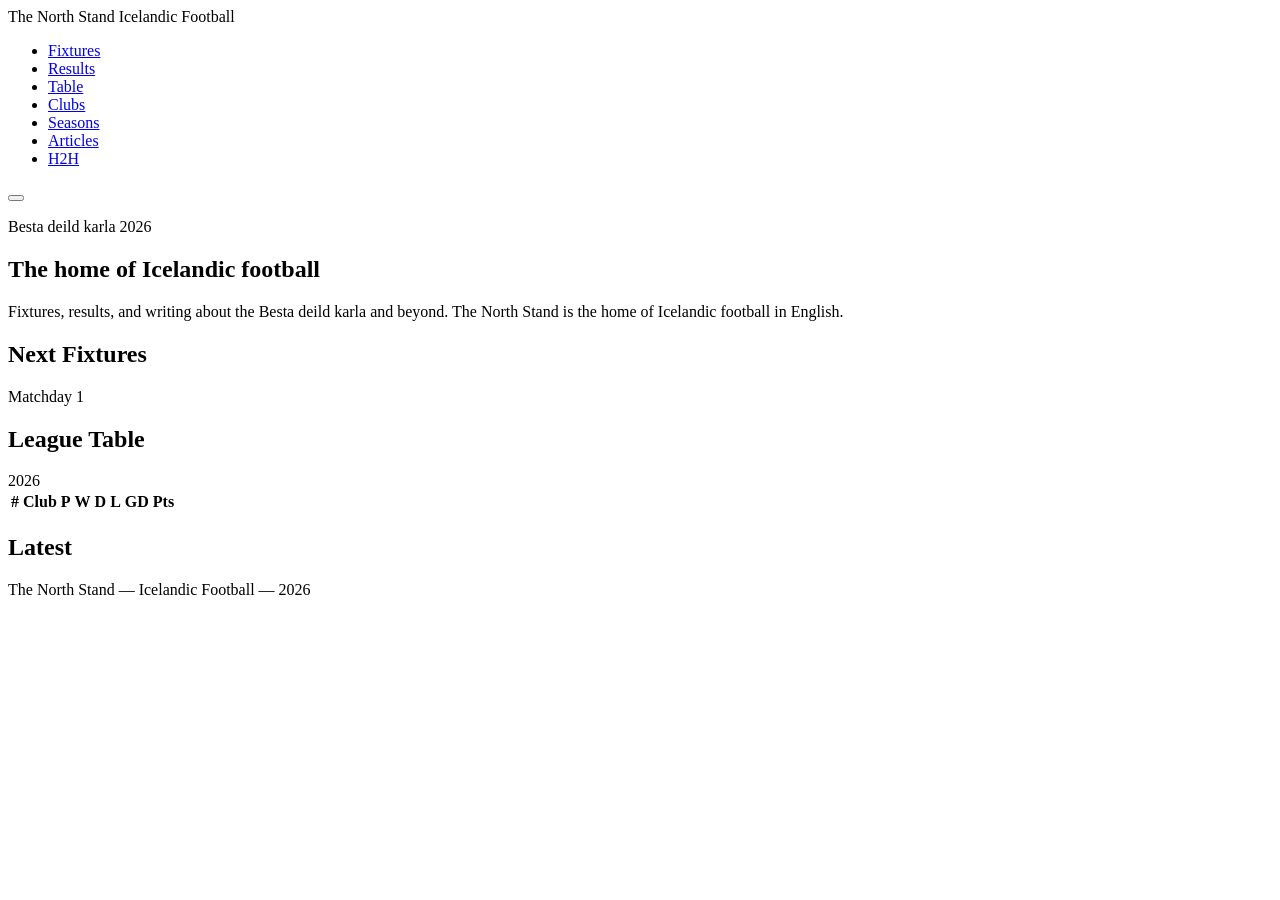
==== index.html @ 056f0d11 "Add files via upload" ====
<!DOCTYPE html>
<html lang="en">
<head>
  <meta charset="UTF-8">
  <meta name="viewport" content="width=device-width, initial-scale=1.0">
  <title>The North Stand — Icelandic Football</title>
  <link rel="stylesheet" href="style.css">
</head>
<body>

<header>
  <nav>
    <div class="nav-logo">
      <span class="logo-main">The North Stand</span>
      <span class="logo-sub">Icelandic Football</span>
    </div>
    <ul class="nav-links">
      <li><a href="fixtures.html">Fixtures</a></li>
      <li><a href="results.html">Results</a></li>
      <li><a href="table.html">Table</a></li>
      <li><a href="clubs.html">Clubs</a></li>
      <li><a href="seasons.html">Seasons</a></li>
      <li><a href="articles.html">Articles</a></li>
      <li><a href="h2h.html">H2H</a></li>
    </ul>
    <button class="nav-toggle" aria-label="Menu">
      <span></span>
      <span></span>
      <span></span>
    </button>
  </nav>
</header>

<main>
  <div class="hero-flag">
    <div class="flag-bar blue-short"></div>
    <div class="flag-bar red"></div>
    <div class="flag-bar blue"></div>
  </div>

  <section class="hero">
    <p class="season-label">Besta deild karla 2026</p>
    <h1>The home of Icelandic football</h1>
    <p class="hero-sub">Fixtures, results, and writing about the Besta deild karla and beyond. The North Stand is the home of Icelandic football in English.</p>
  </section>

  <div class="content-grid">

    <section class="fixtures-panel">
      <div class="panel-header">
        <h2>Next Fixtures</h2>
        <span class="panel-meta" id="fixtures-matchday-label">Matchday 1</span>
      </div>
      <div class="fixture-list" id="fixture-list">
      </div>
    </section>

    <section class="table-panel">
      <div class="panel-header">
        <h2>League Table</h2>
        <span class="panel-meta">2026</span>
      </div>
      <table class="league-table">
        <thead>
          <tr>
            <th>#</th>
            <th>Club</th>
            <th>P</th>
            <th>W</th>
            <th>D</th>
            <th>L</th>
            <th>GD</th>
            <th>Pts</th>
          </tr>
        </thead>
        <tbody id="table-body">
        </tbody>
      </table>
    </section>

  </div>

  <section class="articles-panel">
    <div class="panel-header">
      <h2>Latest</h2>
    </div>
    <div class="article-grid" id="article-grid">
    </div>
  </section>

</main>

<footer>
  <p>The North Stand &mdash; Icelandic Football &mdash; 2026</p>
</footer>

<script src="script.js"></script>

</body>
</html>
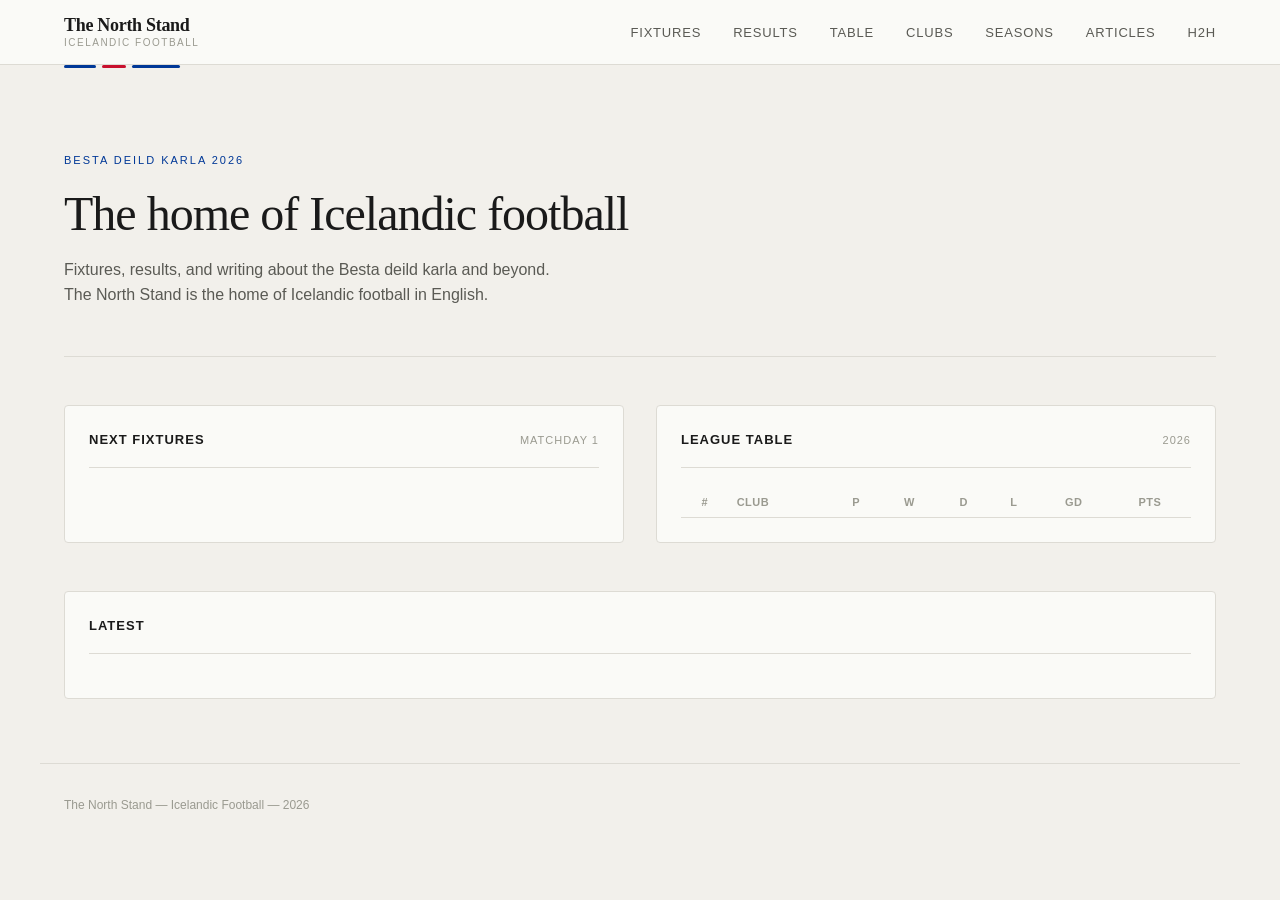
==== commit 417bd5d0: "Add files via upload" ====
--- a/index.html
+++ b/index.html
@@ -5,6 +5,22 @@
   <meta name="viewport" content="width=device-width, initial-scale=1.0">
   <title>The North Stand — Icelandic Football</title>
   <link rel="stylesheet" href="style.css">
+<!-- Google tag (gtag.js) -->
+<script async src="https://www.googletagmanager.com/gtag/js?id=G-GHM4WK1DXE"></script>
+<script>
+  window.dataLayer = window.dataLayer || [];
+  function gtag(){dataLayer.push(arguments);}
+  gtag('js', new Date());
+  gtag('config', 'G-GHM4WK1DXE');
+</script>
+<!-- Google tag (gtag.js) -->
+<script async src="https://www.googletagmanager.com/gtag/js?id=G-GHM4WK1DXE"></script>
+<script>
+  window.dataLayer = window.dataLayer || [];
+  function gtag(){dataLayer.push(arguments);}
+  gtag('js', new Date());
+  gtag('config', 'G-GHM4WK1DXE');
+</script>
 </head>
 <body>
 
--- a/style.css
+++ b/style.css
@@ -0,0 +1,1669 @@
+*, *::before, *::after {
+  box-sizing: border-box;
+  margin: 0;
+  padding: 0;
+}
+
+:root {
+  --bg: #f2f0eb;
+  --bg-secondary: #ebe8e2;
+  --surface: #fafaf7;
+  --border: #dddbd4;
+  --text-primary: #1a1a1a;
+  --text-secondary: #5a5a54;
+  --text-muted: #9a9a90;
+  --accent: #003897;
+  --accent-red: #c8102e;
+  --accent-light: #e8edf8;
+  --accent-red-light: #faeaed;
+  --font: 'Georgia', serif;
+  --font-ui: 'Helvetica Neue', Arial, sans-serif;
+}
+
+body {
+  background: var(--bg);
+  color: var(--text-primary);
+  font-family: var(--font);
+  font-size: 16px;
+  line-height: 1.6;
+}
+
+/* NAV */
+header {
+  background: var(--surface);
+  border-bottom: 1px solid var(--border);
+  position: sticky;
+  top: 0;
+  z-index: 100;
+}
+
+nav {
+  max-width: 1200px;
+  margin: 0 auto;
+  padding: 0 24px;
+  height: 64px;
+  display: flex;
+  align-items: center;
+  justify-content: space-between;
+}
+
+.nav-logo {
+  display: flex;
+  flex-direction: column;
+  line-height: 1.2;
+}
+
+.nav-logo a {
+  text-decoration: none;
+  display: flex;
+  flex-direction: column;
+  line-height: 1.2;
+}
+
+.logo-main {
+  font-family: var(--font);
+  font-size: 18px;
+  font-weight: bold;
+  color: var(--text-primary);
+  letter-spacing: -0.3px;
+}
+
+.logo-sub {
+  font-family: var(--font-ui);
+  font-size: 10px;
+  color: var(--text-muted);
+  text-transform: uppercase;
+  letter-spacing: 1.5px;
+}
+
+.nav-links {
+  list-style: none;
+  display: flex;
+  gap: 32px;
+}
+
+.nav-links a {
+  font-family: var(--font-ui);
+  font-size: 13px;
+  color: var(--text-secondary);
+  text-decoration: none;
+  text-transform: uppercase;
+  letter-spacing: 0.8px;
+  transition: color 0.2s;
+}
+
+.nav-links a:hover {
+  color: var(--accent);
+}
+
+.nav-links a.active {
+  color: var(--accent);
+}
+
+/* HAMBURGER */
+.nav-toggle {
+  display: none;
+  background: none;
+  border: none;
+  cursor: pointer;
+  padding: 4px;
+  flex-direction: column;
+  gap: 5px;
+}
+
+.nav-toggle span {
+  display: block;
+  width: 22px;
+  height: 2px;
+  background: var(--text-primary);
+  border-radius: 2px;
+  transition: all 0.2s;
+}
+
+/* HERO */
+main {
+  max-width: 1200px;
+  margin: 0 auto;
+  padding: 0 24px 64px;
+}
+
+.hero {
+  padding: 64px 0 48px;
+  border-bottom: 1px solid var(--border);
+  margin-bottom: 48px;
+  position: relative;
+}
+
+.hero-flag {
+  display: flex;
+  gap: 6px;
+  margin-bottom: 20px;
+  align-items: center;
+}
+
+.flag-bar {
+  height: 3px;
+  border-radius: 2px;
+}
+
+.flag-bar.blue {
+  width: 48px;
+  background: var(--accent);
+}
+
+.flag-bar.red {
+  width: 24px;
+  background: var(--accent-red);
+}
+
+.flag-bar.blue-short {
+  width: 32px;
+  background: var(--accent);
+}
+
+.season-label {
+  font-family: var(--font-ui);
+  font-size: 11px;
+  text-transform: uppercase;
+  letter-spacing: 2px;
+  color: var(--accent);
+  margin-bottom: 16px;
+}
+
+.hero h1 {
+  font-size: 48px;
+  font-weight: normal;
+  line-height: 1.15;
+  letter-spacing: -1px;
+  color: var(--text-primary);
+  margin-bottom: 16px;
+  max-width: 600px;
+}
+
+.hero-sub {
+  font-family: var(--font-ui);
+  font-size: 16px;
+  color: var(--text-secondary);
+  max-width: 500px;
+}
+
+/* CONTENT GRID */
+.content-grid {
+  display: grid;
+  grid-template-columns: 1fr 1fr;
+  gap: 32px;
+  margin-bottom: 48px;
+}
+
+/* PANELS */
+.fixtures-panel,
+.table-panel {
+  background: var(--surface);
+  border: 1px solid var(--border);
+  border-radius: 4px;
+  padding: 24px;
+}
+
+.panel-header {
+  display: flex;
+  align-items: center;
+  justify-content: space-between;
+  margin-bottom: 20px;
+  padding-bottom: 16px;
+  border-bottom: 1px solid var(--border);
+}
+
+.panel-header h2 {
+  font-family: var(--font-ui);
+  font-size: 13px;
+  text-transform: uppercase;
+  letter-spacing: 1px;
+  color: var(--text-primary);
+  font-weight: 600;
+}
+
+.panel-meta {
+  font-family: var(--font-ui);
+  font-size: 11px;
+  color: var(--text-muted);
+  text-transform: uppercase;
+  letter-spacing: 1px;
+}
+
+/* FIXTURES PANEL — HOME PAGE */
+.fixture-item {
+  display: grid;
+  grid-template-columns: 1fr 90px 1fr;
+  align-items: center;
+  padding: 12px 0;
+  border-bottom: 1px solid var(--border);
+  gap: 12px;
+}
+
+.fixture-item:last-child {
+  border-bottom: none;
+}
+
+.fixture-home {
+  font-family: var(--font-ui);
+  font-size: 13px;
+  text-align: right;
+  color: var(--text-primary);
+}
+
+.fixture-away {
+  font-family: var(--font-ui);
+  font-size: 13px;
+  text-align: left;
+  color: var(--text-primary);
+}
+
+.fixture-score {
+  font-family: var(--font-ui);
+  font-size: 12px;
+  color: var(--text-muted);
+  text-align: center;
+  white-space: nowrap;
+  background: var(--bg);
+  padding: 4px 10px;
+  border-radius: 3px;
+  border: 1px solid var(--border);
+  display: block;
+  width: 80px;
+}
+
+.fixture-score.result {
+  background: var(--accent-light);
+  color: var(--accent);
+  font-weight: 600;
+  border-color: var(--accent-light);
+}
+
+/* TABLE — HOME PAGE */
+.league-table {
+  width: 100%;
+  border-collapse: collapse;
+  font-family: var(--font-ui);
+  font-size: 13px;
+}
+
+.league-table th {
+  text-align: center;
+  padding: 6px 8px;
+  color: var(--text-muted);
+  font-size: 11px;
+  text-transform: uppercase;
+  letter-spacing: 0.5px;
+  border-bottom: 1px solid var(--border);
+}
+
+.league-table th:nth-child(2) {
+  text-align: left;
+}
+
+.league-table td {
+  padding: 10px 8px;
+  border-bottom: 1px solid var(--border);
+  color: var(--text-primary);
+  text-align: center;
+}
+
+.league-table td:nth-child(2) {
+  text-align: left;
+  font-weight: 500;
+}
+
+.league-table tr:last-child td {
+  border-bottom: none;
+}
+
+.league-table tr:hover td {
+  background: var(--bg);
+}
+
+.league-table tr.championship td:first-child {
+  border-left: 3px solid var(--accent);
+}
+
+.league-table tr.relegation-group td:first-child {
+  border-left: 3px solid var(--accent-red);
+}
+
+/* ARTICLES */
+.articles-panel {
+  background: var(--surface);
+  border: 1px solid var(--border);
+  border-radius: 4px;
+  padding: 24px;
+}
+
+.article-grid {
+  display: grid;
+  grid-template-columns: repeat(3, 1fr);
+  gap: 24px;
+  margin-top: 4px;
+}
+
+.article-card {
+  padding-top: 20px;
+  border-top: 2px solid var(--accent);
+}
+
+.article-card:nth-child(2) {
+  border-top-color: var(--accent-red);
+}
+
+.article-tag {
+  font-family: var(--font-ui);
+  font-size: 10px;
+  text-transform: uppercase;
+  letter-spacing: 1.5px;
+  color: var(--accent);
+  display: block;
+  margin-bottom: 8px;
+}
+
+.article-card:nth-child(2) .article-tag {
+  color: var(--accent-red);
+}
+
+.article-card h3 {
+  font-size: 17px;
+  font-weight: normal;
+  line-height: 1.4;
+  margin-bottom: 10px;
+  color: var(--text-primary);
+}
+
+.article-card p {
+  font-family: var(--font-ui);
+  font-size: 13px;
+  color: var(--text-secondary);
+  line-height: 1.6;
+  margin-bottom: 12px;
+}
+
+.article-meta {
+  font-family: var(--font-ui);
+  font-size: 11px;
+  color: var(--text-muted);
+}
+
+/* FOOTER */
+footer {
+  border-top: 1px solid var(--border);
+  padding: 32px 24px;
+  max-width: 1200px;
+  margin: 0 auto;
+  font-family: var(--font-ui);
+  font-size: 12px;
+  color: var(--text-muted);
+}
+
+/* ================================
+   PAGE HEADER
+   ================================ */
+
+.page-header {
+  padding: 48px 0 32px;
+  border-bottom: 1px solid var(--border);
+  margin-bottom: 32px;
+}
+
+.page-header h1 {
+  font-size: 36px;
+  font-weight: normal;
+  letter-spacing: -0.5px;
+  color: var(--text-primary);
+  margin-top: 8px;
+}
+
+/* ================================
+   MATCHDAY NAV
+   ================================ */
+
+.matchday-nav {
+  display: flex;
+  flex-wrap: wrap;
+  gap: 8px;
+  margin-bottom: 32px;
+}
+
+.matchday-btn {
+  font-family: var(--font-ui);
+  font-size: 12px;
+  width: 36px;
+  height: 36px;
+  border-radius: 3px;
+  border: 1px solid var(--border);
+  background: var(--surface);
+  color: var(--text-secondary);
+  cursor: pointer;
+  transition: all 0.15s;
+  display: flex;
+  align-items: center;
+  justify-content: center;
+}
+
+.matchday-btn:hover {
+  border-color: var(--accent);
+  color: var(--accent);
+}
+
+.matchday-btn.active {
+  background: var(--accent);
+  border-color: var(--accent);
+  color: white;
+  font-weight: 600;
+}
+
+/* ================================
+   MATCHDAY BLOCK
+   ================================ */
+
+.matchday-title {
+  font-family: var(--font-ui);
+  font-size: 11px;
+  text-transform: uppercase;
+  letter-spacing: 1.5px;
+  color: var(--text-muted);
+  margin-bottom: 24px;
+  font-weight: 600;
+}
+
+.date-group {
+  margin-bottom: 32px;
+}
+
+.date-label {
+  font-family: var(--font-ui);
+  font-size: 12px;
+  color: var(--text-muted);
+  text-transform: uppercase;
+  letter-spacing: 1px;
+  margin-bottom: 12px;
+  padding-bottom: 8px;
+  border-bottom: 1px solid var(--border);
+}
+
+.fixture-row {
+  display: grid;
+  grid-template-columns: 1fr 90px 1fr 120px;
+  align-items: center;
+  gap: 0 16px;
+  padding: 14px 20px;
+  background: var(--surface);
+  border: 1px solid var(--border);
+  border-radius: 4px;
+  margin-bottom: 6px;
+}
+
+.fixture-home {
+  text-align: right;
+  font-weight: 500;
+}
+
+.fixture-away {
+  text-align: left;
+  font-weight: 500;
+}
+
+.fixture-venue {
+  text-align: right;
+  font-size: 0.8rem;
+  color: var(--text-muted);
+}
+
+/* ================================
+   RESPONSIVE
+   ================================ */
+
+@media (max-width: 900px) {
+  .content-grid {
+    grid-template-columns: 1fr;
+  }
+
+  .article-grid {
+    grid-template-columns: repeat(2, 1fr);
+  }
+
+  .hero h1 {
+    font-size: 36px;
+  }
+}
+
+@media (max-width: 600px) {
+  .nav-links {
+    display: none;
+    position: absolute;
+    top: 64px;
+    left: 0;
+    right: 0;
+    background: var(--surface);
+    border-bottom: 1px solid var(--border);
+    flex-direction: column;
+    padding: 16px 24px;
+    gap: 16px;
+  }
+
+  .nav-links.open {
+    display: flex;
+  }
+
+  .nav-toggle {
+    display: flex;
+  }
+
+  .hero {
+    padding: 40px 0 32px;
+  }
+
+  .hero h1 {
+    font-size: 28px;
+    letter-spacing: -0.5px;
+  }
+
+  .hero-sub {
+    font-size: 14px;
+  }
+
+  .article-grid {
+    grid-template-columns: 1fr;
+  }
+
+  .fixtures-panel,
+  .table-panel,
+  .articles-panel {
+    padding: 16px;
+  }
+
+  .league-table th:nth-child(4),
+  .league-table td:nth-child(4),
+  .league-table th:nth-child(5),
+  .league-table td:nth-child(5),
+  .league-table th:nth-child(6),
+  .league-table td:nth-child(6) {
+    display: none;
+  }
+
+  .fixture-row {
+    grid-template-columns: 1fr 90px 1fr;
+    padding: 12px;
+  }
+
+  .fixture-row .fixture-score {
+    width: 90px;
+  }
+
+  .fixture-venue {
+    display: none;
+  }
+
+  .fixture-row .fixture-home,
+  .fixture-row .fixture-away {
+    font-size: 12px;
+  }
+}
+/* ================================
+   FULL TABLE PAGE
+   ================================ */
+
+.table-full-panel {
+  background: var(--surface);
+  border: 1px solid var(--border);
+  border-radius: 4px;
+  padding: 24px;
+  margin-bottom: 24px;
+  overflow-x: auto;
+}
+
+.league-table-full th.form-header {
+  text-align: left;
+  padding-left: 8px;
+}
+
+.form-cell {
+  display: flex;
+  gap: 4px;
+  align-items: center;
+  padding-left: 8px !important;
+}
+
+.form-dot {
+  display: inline-block;
+  width: 10px;
+  height: 10px;
+  border-radius: 50%;
+}
+
+.table-legend {
+  display: flex;
+  gap: 24px;
+  padding: 0 4px;
+}
+
+.legend-item {
+  display: flex;
+  align-items: center;
+  gap: 8px;
+  font-family: var(--font-ui);
+  font-size: 12px;
+  color: var(--text-muted);
+}
+
+.legend-bar {
+  display: inline-block;
+  width: 12px;
+  height: 12px;
+  border-radius: 2px;
+}
+
+.legend-bar.promotion {
+  background: var(--accent);
+}
+
+.legend-bar.relegation {
+  background: var(--accent-red);
+}
+/* ================================
+   CLUB PAGE
+   ================================ */
+
+.club-header {
+  border-bottom: 1px solid var(--border);
+  margin-bottom: 32px;
+  position: relative;
+  overflow: hidden;
+}
+
+.club-header-colour {
+  height: 6px;
+  width: 100%;
+}
+
+.club-header-content {
+  padding: 32px 0 28px;
+}
+
+.club-header-content h1 {
+  font-size: 36px;
+  font-weight: normal;
+  letter-spacing: -0.5px;
+  color: var(--text-primary);
+  margin: 8px 0 6px;
+}
+
+.club-subname {
+  font-family: var(--font-ui);
+  font-size: 14px;
+  color: var(--text-muted);
+}
+
+.club-grid {
+  display: grid;
+  grid-template-columns: 280px 1fr;
+  gap: 32px;
+  align-items: start;
+}
+
+.club-sidebar {
+  display: flex;
+  flex-direction: column;
+  gap: 16px;
+}
+
+.club-info-panel {
+  background: var(--surface);
+  border: 1px solid var(--border);
+  border-radius: 4px;
+  overflow: hidden;
+}
+
+.club-panel-header {
+  font-family: var(--font-ui);
+  font-size: 11px;
+  text-transform: uppercase;
+  letter-spacing: 1px;
+  font-weight: 600;
+  color: var(--text-primary);
+  padding: 12px 16px;
+  border-bottom: 1px solid var(--border);
+  background: var(--bg);
+}
+
+.club-info-list {
+  padding: 4px 0;
+}
+
+.club-info-row {
+  display: flex;
+  justify-content: space-between;
+  align-items: center;
+  padding: 10px 16px;
+  border-bottom: 1px solid var(--border);
+  font-family: var(--font-ui);
+  font-size: 13px;
+}
+
+.club-info-row:last-child {
+  border-bottom: none;
+}
+
+.club-info-label {
+  color: var(--text-muted);
+}
+
+.club-info-value {
+  color: var(--text-primary);
+  font-weight: 500;
+}
+
+.club-record-grid {
+  display: grid;
+  grid-template-columns: repeat(6, 1fr);
+  padding: 16px;
+  gap: 8px;
+}
+
+.club-record-cell {
+  display: flex;
+  flex-direction: column;
+  align-items: center;
+  gap: 4px;
+}
+
+.club-record-num {
+  font-family: var(--font-ui);
+  font-size: 22px;
+  font-weight: 600;
+  color: var(--text-primary);
+  line-height: 1;
+}
+
+.club-record-lbl {
+  font-family: var(--font-ui);
+  font-size: 10px;
+  text-transform: uppercase;
+  letter-spacing: 0.5px;
+  color: var(--text-muted);
+}
+
+.club-fixtures-section {
+  background: var(--surface);
+  border: 1px solid var(--border);
+  border-radius: 4px;
+  overflow: hidden;
+}
+
+.club-fixtures-list {
+  padding: 8px 0;
+}
+
+.club-fixture-row {
+  display: grid;
+  grid-template-columns: 72px 24px 1fr 110px 1fr 24px;
+  align-items: center;
+  padding: 10px 16px;
+  border-bottom: 1px solid var(--border);
+  gap: 10px;
+}
+
+.club-fixture-row:last-child {
+  border-bottom: none;
+}
+
+.club-fixture-date {
+  font-family: var(--font-ui);
+  font-size: 12px;
+  color: var(--text-muted);
+  white-space: nowrap;
+}
+
+.club-fixture-venue-tag {
+  font-family: var(--font-ui);
+  font-size: 10px;
+  font-weight: 600;
+  color: var(--text-muted);
+  text-align: center;
+}
+
+.club-fixture-home {
+  font-family: var(--font-ui);
+  font-size: 13px;
+  text-align: right;
+  color: var(--text-primary);
+  font-weight: 500;
+}
+
+.club-fixture-away {
+  font-family: var(--font-ui);
+  font-size: 13px;
+  text-align: left;
+  color: var(--text-primary);
+  font-weight: 500;
+}
+
+.club-fixture-wdl {
+  font-family: var(--font-ui);
+  font-size: 12px;
+  font-weight: 700;
+  text-align: center;
+}
+
+.no-data {
+  font-family: var(--font-ui);
+  font-size: 13px;
+  color: var(--text-muted);
+  padding: 24px 16px;
+}
+
+@media (max-width: 900px) {
+  .club-grid {
+    grid-template-columns: 1fr;
+  }
+}
+
+@media (max-width: 600px) {
+  .club-fixture-row {
+    grid-template-columns: 60px 20px 1fr 90px 1fr 20px;
+    padding: 10px 12px;
+    gap: 6px;
+  }
+}
+/* ================================
+   CLUBS INDEX
+   ================================ */
+
+.clubs-grid {
+  display: grid;
+  grid-template-columns: repeat(3, 1fr);
+  gap: 16px;
+}
+
+.club-card {
+  background: var(--surface);
+  border: 1px solid var(--border);
+  border-radius: 4px;
+  overflow: hidden;
+  text-decoration: none;
+  display: block;
+  transition: border-color 0.15s;
+}
+
+.club-card:hover {
+  border-color: var(--accent);
+}
+
+.club-card-colour {
+  height: 5px;
+  width: 100%;
+}
+
+.club-card-body {
+  padding: 16px;
+  display: flex;
+  flex-direction: column;
+  gap: 4px;
+}
+
+.club-card-name {
+  font-family: var(--font);
+  font-size: 18px;
+  color: var(--text-primary);
+}
+
+.club-card-city {
+  font-family: var(--font-ui);
+  font-size: 12px;
+  color: var(--text-secondary);
+}
+
+.club-card-meta {
+  font-family: var(--font-ui);
+  font-size: 11px;
+  color: var(--text-muted);
+  margin-top: 4px;
+}
+
+@media (max-width: 900px) {
+  .clubs-grid {
+    grid-template-columns: repeat(2, 1fr);
+  }
+}
+
+@media (max-width: 600px) {
+  .clubs-grid {
+    grid-template-columns: 1fr;
+  }
+}
+/* ================================
+   ARTICLES INDEX
+   ================================ */
+
+.articles-index {
+  display: flex;
+  flex-direction: column;
+  gap: 0;
+}
+
+.article-index-card {
+  display: block;
+  text-decoration: none;
+  padding: 32px 0;
+  border-bottom: 1px solid var(--border);
+  transition: opacity 0.15s;
+}
+
+.article-index-card:first-child {
+  border-top: 1px solid var(--border);
+}
+
+.article-index-card:hover {
+  opacity: 0.75;
+}
+
+.article-index-tag {
+  font-family: var(--font-ui);
+  font-size: 11px;
+  text-transform: uppercase;
+  letter-spacing: 1.5px;
+  color: var(--accent);
+  margin-bottom: 10px;
+}
+
+.article-index-title {
+  font-family: var(--font);
+  font-size: 26px;
+  font-weight: normal;
+  line-height: 1.3;
+  color: var(--text-primary);
+  margin-bottom: 10px;
+  letter-spacing: -0.3px;
+}
+
+.article-index-excerpt {
+  font-family: var(--font-ui);
+  font-size: 14px;
+  color: var(--text-secondary);
+  line-height: 1.6;
+  max-width: 640px;
+  margin-bottom: 12px;
+}
+
+.article-index-meta {
+  font-family: var(--font-ui);
+  font-size: 12px;
+  color: var(--text-muted);
+}
+
+/* ================================
+   ARTICLE PAGE
+   ================================ */
+
+.article-page main {
+  padding: 0 24px;
+}
+
+.article-container {
+  max-width: 680px;
+  margin: 0 auto;
+  padding: 48px 24px 64px;
+}
+
+.article-back {
+  display: inline-block;
+  font-family: var(--font-ui);
+  font-size: 13px;
+  color: var(--text-muted);
+  text-decoration: none;
+  margin-bottom: 40px;
+  transition: color 0.15s;
+}
+
+.article-back:hover {
+  color: var(--accent);
+}
+
+.article-header-tag {
+  display: block;
+  font-family: var(--font-ui);
+  font-size: 11px;
+  text-transform: uppercase;
+  letter-spacing: 1.5px;
+  color: var(--accent);
+  margin-bottom: 16px;
+}
+
+.article-header-title {
+  font-family: var(--font);
+  font-size: 40px;
+  font-weight: normal;
+  line-height: 1.2;
+  letter-spacing: -0.8px;
+  color: var(--text-primary);
+  margin-bottom: 16px;
+}
+
+.article-header-meta {
+  font-family: var(--font-ui);
+  font-size: 13px;
+  color: var(--text-muted);
+  margin-bottom: 32px;
+}
+
+.article-header-rule {
+  border: none;
+  border-top: 1px solid var(--border);
+  margin-bottom: 32px;
+}
+
+.article-body {
+  font-family: var(--font);
+  font-size: 18px;
+  line-height: 1.8;
+  color: var(--text-primary);
+}
+
+.article-body-p {
+  margin-bottom: 24px;
+}
+
+.article-body-h2 {
+  font-size: 24px;
+  font-weight: normal;
+  letter-spacing: -0.3px;
+  margin: 40px 0 16px;
+  color: var(--text-primary);
+}
+
+.article-body-h3 {
+  font-size: 20px;
+  font-weight: normal;
+  margin: 32px 0 12px;
+  color: var(--text-primary);
+}
+
+.article-body-quote {
+  border-left: 3px solid var(--accent);
+  padding: 4px 0 4px 24px;
+  margin: 32px 0;
+  font-style: italic;
+  color: var(--text-secondary);
+}
+
+/* ================================
+   RELATED ARTICLES
+   ================================ */
+
+.article-related {
+  border-top: 1px solid var(--border);
+  padding: 48px 0;
+}
+
+.article-related-inner {
+  max-width: 680px;
+  margin: 0 auto;
+}
+
+.article-related-heading {
+  font-family: var(--font-ui);
+  font-size: 11px;
+  text-transform: uppercase;
+  letter-spacing: 1.5px;
+  color: var(--text-muted);
+  font-weight: 600;
+  margin-bottom: 24px;
+}
+
+.article-related-grid {
+  display: grid;
+  grid-template-columns: 1fr 1fr;
+  gap: 24px;
+}
+
+.article-related-card {
+  display: flex;
+  flex-direction: column;
+  gap: 6px;
+  text-decoration: none;
+  padding-top: 20px;
+  border-top: 2px solid var(--accent);
+  transition: opacity 0.15s;
+}
+
+.article-related-card:hover {
+  opacity: 0.75;
+}
+
+.article-related-tag {
+  font-family: var(--font-ui);
+  font-size: 10px;
+  text-transform: uppercase;
+  letter-spacing: 1.5px;
+  color: var(--accent);
+}
+
+.article-related-title {
+  font-family: var(--font);
+  font-size: 17px;
+  color: var(--text-primary);
+  line-height: 1.4;
+}
+
+.article-related-date {
+  font-family: var(--font-ui);
+  font-size: 11px;
+  color: var(--text-muted);
+}
+
+@media (max-width: 600px) {
+  .article-header-title {
+    font-size: 28px;
+  }
+
+  .article-body {
+    font-size: 16px;
+  }
+
+  .article-related-grid {
+    grid-template-columns: 1fr;
+  }
+}
+/* ================================
+   HEAD TO HEAD
+   ================================ */
+
+.h2h-selector {
+  display: flex;
+  align-items: flex-end;
+  gap: 16px;
+  margin-bottom: 40px;
+  padding-bottom: 32px;
+  border-bottom: 1px solid var(--border);
+  flex-wrap: wrap;
+}
+
+.h2h-club-select {
+  display: flex;
+  flex-direction: column;
+  gap: 6px;
+  flex: 1;
+  min-width: 160px;
+}
+
+.h2h-label {
+  font-family: var(--font-ui);
+  font-size: 11px;
+  text-transform: uppercase;
+  letter-spacing: 1px;
+  color: var(--text-muted);
+}
+
+.h2h-select {
+  font-family: var(--font-ui);
+  font-size: 14px;
+  color: var(--text-primary);
+  background: var(--surface);
+  border: 1px solid var(--border);
+  border-radius: 4px;
+  padding: 10px 12px;
+  appearance: none;
+  cursor: pointer;
+}
+
+.h2h-select:focus {
+  outline: none;
+  border-color: var(--accent);
+}
+
+.h2h-vs {
+  font-family: var(--font-ui);
+  font-size: 13px;
+  color: var(--text-muted);
+  padding-bottom: 10px;
+}
+
+.h2h-btn {
+  font-family: var(--font-ui);
+  font-size: 13px;
+  font-weight: 600;
+  color: var(--surface);
+  background: var(--accent);
+  border: none;
+  border-radius: 4px;
+  padding: 10px 24px;
+  cursor: pointer;
+  transition: opacity 0.15s;
+  white-space: nowrap;
+}
+
+.h2h-btn:hover {
+  opacity: 0.85;
+}
+
+.h2h-empty {
+  font-family: var(--font-ui);
+  font-size: 14px;
+  color: var(--text-muted);
+  padding: 48px 0;
+}
+
+.h2h-header {
+  display: grid;
+  grid-template-columns: 1fr auto 1fr;
+  align-items: center;
+  gap: 16px;
+  margin-bottom: 16px;
+}
+
+.h2h-club-name {
+  font-family: var(--font);
+  font-size: 24px;
+  color: var(--text-primary);
+}
+
+.h2h-club-name:last-child {
+  text-align: right;
+}
+
+.h2h-total-label {
+  font-family: var(--font-ui);
+  font-size: 11px;
+  text-transform: uppercase;
+  letter-spacing: 1px;
+  color: var(--text-muted);
+  text-align: center;
+  white-space: nowrap;
+}
+
+.h2h-bar {
+  display: flex;
+  height: 8px;
+  border-radius: 4px;
+  overflow: hidden;
+  margin-bottom: 24px;
+}
+
+.h2h-bar-a { background: var(--accent); }
+.h2h-bar-d { background: var(--border); }
+.h2h-bar-b { background: var(--accent-red); }
+
+.h2h-record-row {
+  display: grid;
+  grid-template-columns: 60px 1fr 60px;
+  align-items: center;
+  padding: 10px 0;
+  border-bottom: 1px solid var(--border);
+}
+
+.h2h-record-num {
+  font-family: var(--font-ui);
+  font-size: 20px;
+  font-weight: 600;
+  color: var(--text-primary);
+}
+
+.h2h-record-num:last-child {
+  text-align: right;
+}
+
+.h2h-record-lbl {
+  font-family: var(--font-ui);
+  font-size: 11px;
+  text-transform: uppercase;
+  letter-spacing: 1px;
+  color: var(--text-muted);
+  text-align: center;
+}
+
+.h2h-split-grid {
+  display: grid;
+  grid-template-columns: 1fr 1fr;
+  gap: 16px;
+  margin: 32px 0;
+}
+
+.h2h-split-panel {
+  background: var(--surface);
+  border: 1px solid var(--border);
+  border-radius: 4px;
+  overflow: hidden;
+}
+
+.h2h-split-row {
+  display: flex;
+  justify-content: space-between;
+  padding: 10px 16px;
+  border-bottom: 1px solid var(--border);
+  font-family: var(--font-ui);
+  font-size: 13px;
+  color: var(--text-primary);
+}
+
+.h2h-split-row:last-child {
+  border-bottom: none;
+}
+
+.h2h-recent {
+  background: var(--surface);
+  border: 1px solid var(--border);
+  border-radius: 4px;
+  overflow: hidden;
+}
+
+.h2h-match-row {
+  display: grid;
+  grid-template-columns: 90px 50px 1fr 80px 1fr 24px;
+  align-items: center;
+  padding: 10px 16px;
+  border-bottom: 1px solid var(--border);
+  gap: 8px;
+}
+
+.h2h-match-row:last-child {
+  border-bottom: none;
+}
+
+.h2h-match-date {
+  font-family: var(--font-ui);
+  font-size: 12px;
+  color: var(--text-muted);
+}
+
+.h2h-match-season {
+  font-family: var(--font-ui);
+  font-size: 12px;
+  color: var(--text-muted);
+}
+
+.h2h-match-home {
+  font-family: var(--font-ui);
+  font-size: 13px;
+  font-weight: 500;
+  text-align: right;
+  color: var(--text-primary);
+}
+
+.h2h-match-score {
+  font-family: var(--font-ui);
+  font-size: 13px;
+  font-weight: 600;
+  text-align: center;
+  color: var(--text-primary);
+  background: var(--bg);
+  border: 1px solid var(--border);
+  border-radius: 3px;
+  padding: 3px 8px;
+}
+
+.h2h-match-away {
+  font-family: var(--font-ui);
+  font-size: 13px;
+  font-weight: 500;
+  color: var(--text-primary);
+}
+
+.h2h-match-result {
+  font-family: var(--font-ui);
+  font-size: 12px;
+  font-weight: 700;
+  text-align: center;
+}
+
+@media (max-width: 600px) {
+  .h2h-match-row {
+    grid-template-columns: 70px 40px 1fr 70px 1fr 20px;
+    padding: 10px 12px;
+    gap: 4px;
+  }
+
+  .h2h-split-grid {
+    grid-template-columns: 1fr;
+  }
+}
+/* ================================
+   SEASON ARCHIVE
+   ================================ */
+
+.page-subtitle {
+  font-family: var(--font-ui);
+  font-size: 13px;
+  color: var(--text-muted);
+  margin-top: 4px;
+}
+
+.season-index {
+  background: var(--surface);
+  border: 1px solid var(--border);
+  border-radius: 4px;
+  overflow: hidden;
+}
+
+.season-index-header {
+  display: grid;
+  grid-template-columns: 80px 80px 1fr 100px;
+  padding: 10px 20px;
+  background: var(--bg-secondary);
+  border-bottom: 1px solid var(--border);
+  font-family: var(--font-ui);
+  font-size: 11px;
+  text-transform: uppercase;
+  letter-spacing: 1px;
+  color: var(--text-muted);
+}
+
+.season-index-row {
+  display: grid;
+  grid-template-columns: 80px 80px 1fr 100px;
+  align-items: center;
+  padding: 14px 20px;
+  border-bottom: 1px solid var(--border);
+  text-decoration: none;
+  color: var(--text-primary);
+  transition: background 0.1s;
+}
+
+.season-index-row:last-child { border-bottom: none; }
+.season-index-row:hover { background: var(--bg-secondary); }
+
+.si-year {
+  font-family: var(--font-ui);
+  font-size: 16px;
+  font-weight: 600;
+  color: var(--accent);
+}
+
+.si-clubs {
+  font-family: var(--font-ui);
+  font-size: 12px;
+  color: var(--text-muted);
+}
+
+.si-champ {
+  display: flex;
+  align-items: center;
+  gap: 8px;
+  font-family: var(--font-ui);
+  font-size: 14px;
+  font-weight: 500;
+}
+
+.si-matches {
+  font-family: var(--font-ui);
+  font-size: 12px;
+  color: var(--text-muted);
+}
+
+.season-nav {
+  display: flex;
+  justify-content: space-between;
+  align-items: center;
+  padding: 20px 0;
+  margin-bottom: 8px;
+}
+
+.season-nav-btn {
+  font-family: var(--font-ui);
+  font-size: 13px;
+  font-weight: 600;
+  color: var(--accent);
+  text-decoration: none;
+  padding: 8px 16px;
+  border: 1px solid var(--border);
+  border-radius: 4px;
+  background: var(--surface);
+  transition: background 0.1s;
+}
+
+.season-nav-btn:hover { background: var(--bg-secondary); }
+
+.season-nav-index {
+  font-family: var(--font-ui);
+  font-size: 12px;
+  color: var(--text-muted);
+  text-decoration: none;
+  text-transform: uppercase;
+  letter-spacing: 1px;
+}
+
+.season-nav-index:hover { color: var(--text-primary); }
+
+.section-block {
+  margin-bottom: 48px;
+}
+
+.section-title {
+  font-family: var(--font-ui);
+  font-size: 11px;
+  text-transform: uppercase;
+  letter-spacing: 1.5px;
+  color: var(--text-muted);
+  margin-bottom: 16px;
+  padding-bottom: 8px;
+  border-bottom: 1px solid var(--border);
+}
+
+.season-results-list {
+  background: var(--surface);
+  border: 1px solid var(--border);
+  border-radius: 4px;
+  overflow: hidden;
+}
+
+.season-result-row {
+  display: grid;
+  grid-template-columns: 50px 1fr 70px 1fr;
+  align-items: center;
+  gap: 8px;
+  padding: 9px 16px;
+  border-bottom: 1px solid var(--border);
+  font-family: var(--font-ui);
+  font-size: 13px;
+}
+
+.season-result-row:last-child { border-bottom: none; }
+
+.sr-date {
+  color: var(--text-muted);
+  font-size: 12px;
+}
+
+.sr-home {
+  display: flex;
+  align-items: center;
+  gap: 6px;
+  justify-content: flex-end;
+  font-weight: 500;
+}
+
+.sr-score {
+  text-align: center;
+  font-weight: 600;
+  background: var(--bg);
+  border: 1px solid var(--border);
+  border-radius: 3px;
+  padding: 2px 6px;
+  font-size: 12px;
+}
+
+.sr-away {
+  display: flex;
+  align-items: center;
+  gap: 6px;
+}
+
+/* ================================
+   CLUB BADGES
+   ================================ */
+
+.club-badge {
+  display: inline-block;
+  vertical-align: middle;
+  object-fit: contain;
+  flex-shrink: 0;
+}
+
+/* ================================
+   CLUB HISTORY TABLE (on club.html)
+   ================================ */
+
+.club-history-table {
+  width: 100%;
+  border-collapse: collapse;
+  font-family: var(--font-ui);
+  font-size: 13px;
+}
+
+.club-history-table th {
+  text-align: left;
+  padding: 8px 12px;
+  font-size: 11px;
+  text-transform: uppercase;
+  letter-spacing: 1px;
+  color: var(--text-muted);
+  background: var(--bg-secondary);
+  border-bottom: 1px solid var(--border);
+}
+
+.club-history-table td {
+  padding: 9px 12px;
+  border-bottom: 1px solid var(--border);
+  color: var(--text-primary);
+}
+
+.club-history-table tr:last-child td { border-bottom: none; }
+.club-history-table tr:hover td { background: var(--bg-secondary); }
+
+.club-history-table td:first-child {
+  font-weight: 600;
+  color: var(--accent);
+}
+
+.pos-1  { color: var(--accent); font-weight: 700; }
+.pos-top { color: var(--text-primary); }
+.pos-rel { color: var(--accent-red); }
+
+@media (max-width: 600px) {
+  .season-index-header,
+  .season-index-row {
+    grid-template-columns: 70px 1fr 80px;
+  }
+  .si-clubs { display: none; }
+
+  .season-result-row {
+    grid-template-columns: 44px 1fr 60px 1fr;
+    padding: 8px 12px;
+    font-size: 12px;
+  }
+}
+.club-header {
+  position: relative;
+}
+.club-header-badge {
+  position: absolute;
+  right: 24px;
+  bottom: 12px;
+  height: 80px;
+  width: auto;
+  opacity: 0.92;
+}
